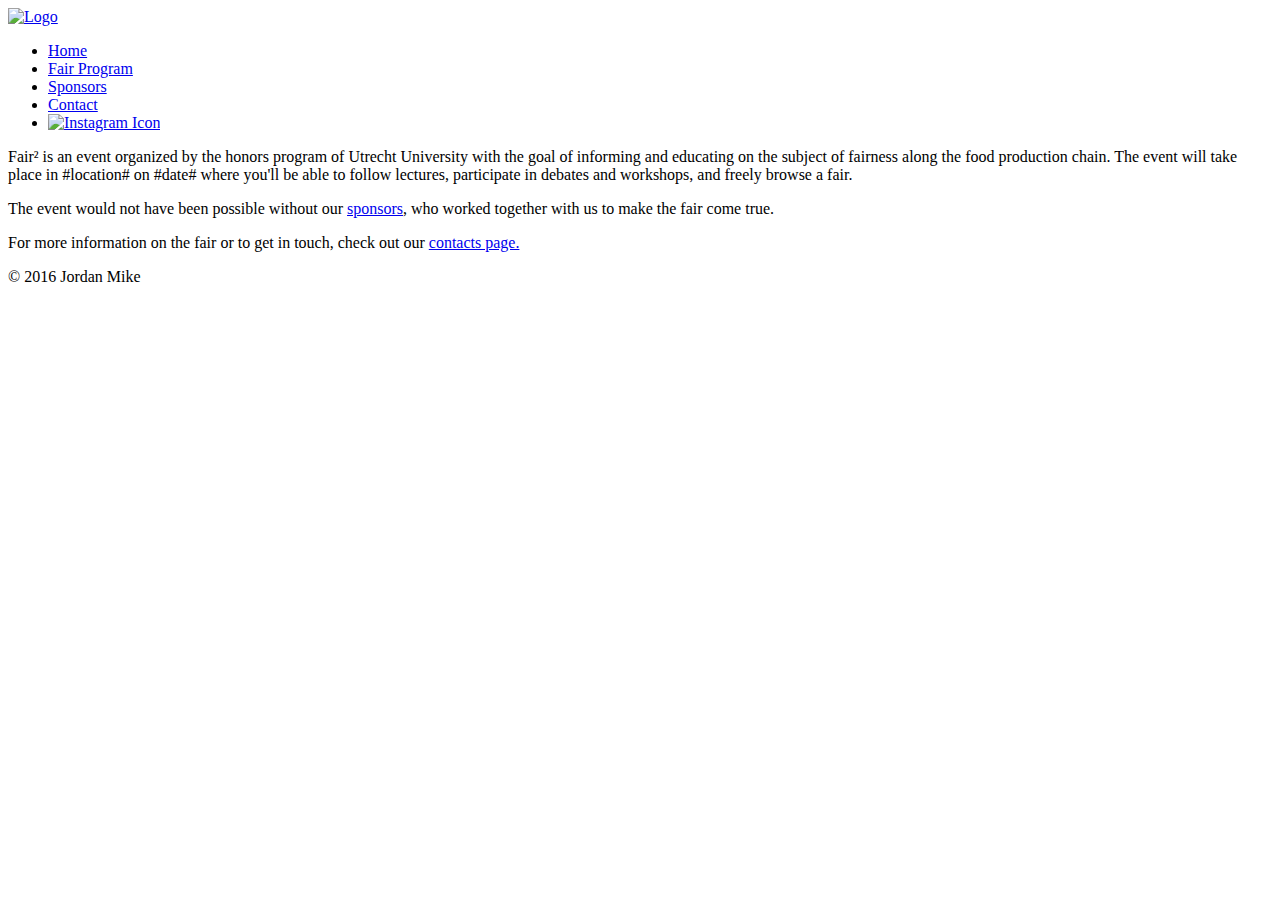
==== index.html @ 5fdf7349 "index" ====
<!DOCTYPE html>
<html>

<head>
    <title>Fair&#178;</title>
    <!-- Meta Zone -->
    <meta charset="utf-8">
    <meta name="description" content="fairsquared, fair food for whatever blah blah" />
    <meta name="keywords" content="fair and square, utrecht university, honors, food, economics, trade">
    <meta name="robots" content="index, follow, all" />
    <meta name="author" content="fairsquared">
    <meta name="publisher" content="fairsquared">
    <meta name="geo.placename" content="Utrecht">
    <meta name="geo.region" content="NL">
    <meta name="google" content="notranslate" />
    <!-- Viewport -->
    <meta name="viewport" content="initial-scale=1, user-scalable=no">
    <meta name="apple-mobile-web-app-capable" content="yes" />
    <meta name="apple-mobile-web-app-status-bar-style" content="black" />
    <meta name="apple-mobile-web-app-title" content="fairsquared">
    <!-- Favicon -->
    <link rel="shortcut icon" type="image/png" href="img/favicon.png" />
    <!-- CSS Stylesheets -->
    <link rel="stylesheet" href="css/style.css">
    <!-- Font -->
    <link href='https://fonts.googleapis.com/css?family=Roboto:400,700,300' rel='stylesheet' type='text/css'>
    <!-- Javascript -->
    <script type="text/javascript" src="js/main.js"></script>
</head>

<body id="page">
    <header>
        <div id="wrap">
            <a href="index.html" title="Home"><img class="logo" src="img/logo.png" alt="Logo" /></a>
            <nav id="nav">
                <ul>
                    <li><a class="selected" href="index.html" title="Home">Home</a></li>
                    <li><a href="menu.html" title="Fair Program">Fair Program</a></li>
                    <li><a href="gallery.html" title="Sponsors">Sponsors</a></li>
                    <li><a href="contact.html" title="Contact">Contact</a></li>
                    <li><a href="https://www.instagram.com/" title="Instagram" target="_blank" /><img class="instagram-header-icon" src="img/instagram-header-icon.png" alt="Instagram Icon"></a>
                    </li>
                </ul>
            </nav>
        </div>
    </header>
    <div class="hero-image-home"> </div>
    <div class="main">
        <p>Fair&#178; is an event organized by the honors program of Utrecht University with the goal of informing and educating on the subject of fairness along the food production chain. The event will take place in #location# on #date# where you'll be able to follow lectures, participate in debates and workshops, and freely browse a fair.</p>
        <p>The event would not have been possible without our <a href="gallery.html" title="Sponsors">sponsors</a>, who worked together with us to make the fair come true.</p>
        <p>For more information on the fair or to get in touch, check out our <a href="contact.html" title="Contact">contacts page.</a></p>
    </div>
    <footer>
        <p>&copy; 2016 Jordan Mike</p>
    </footer>
</body>

</html>
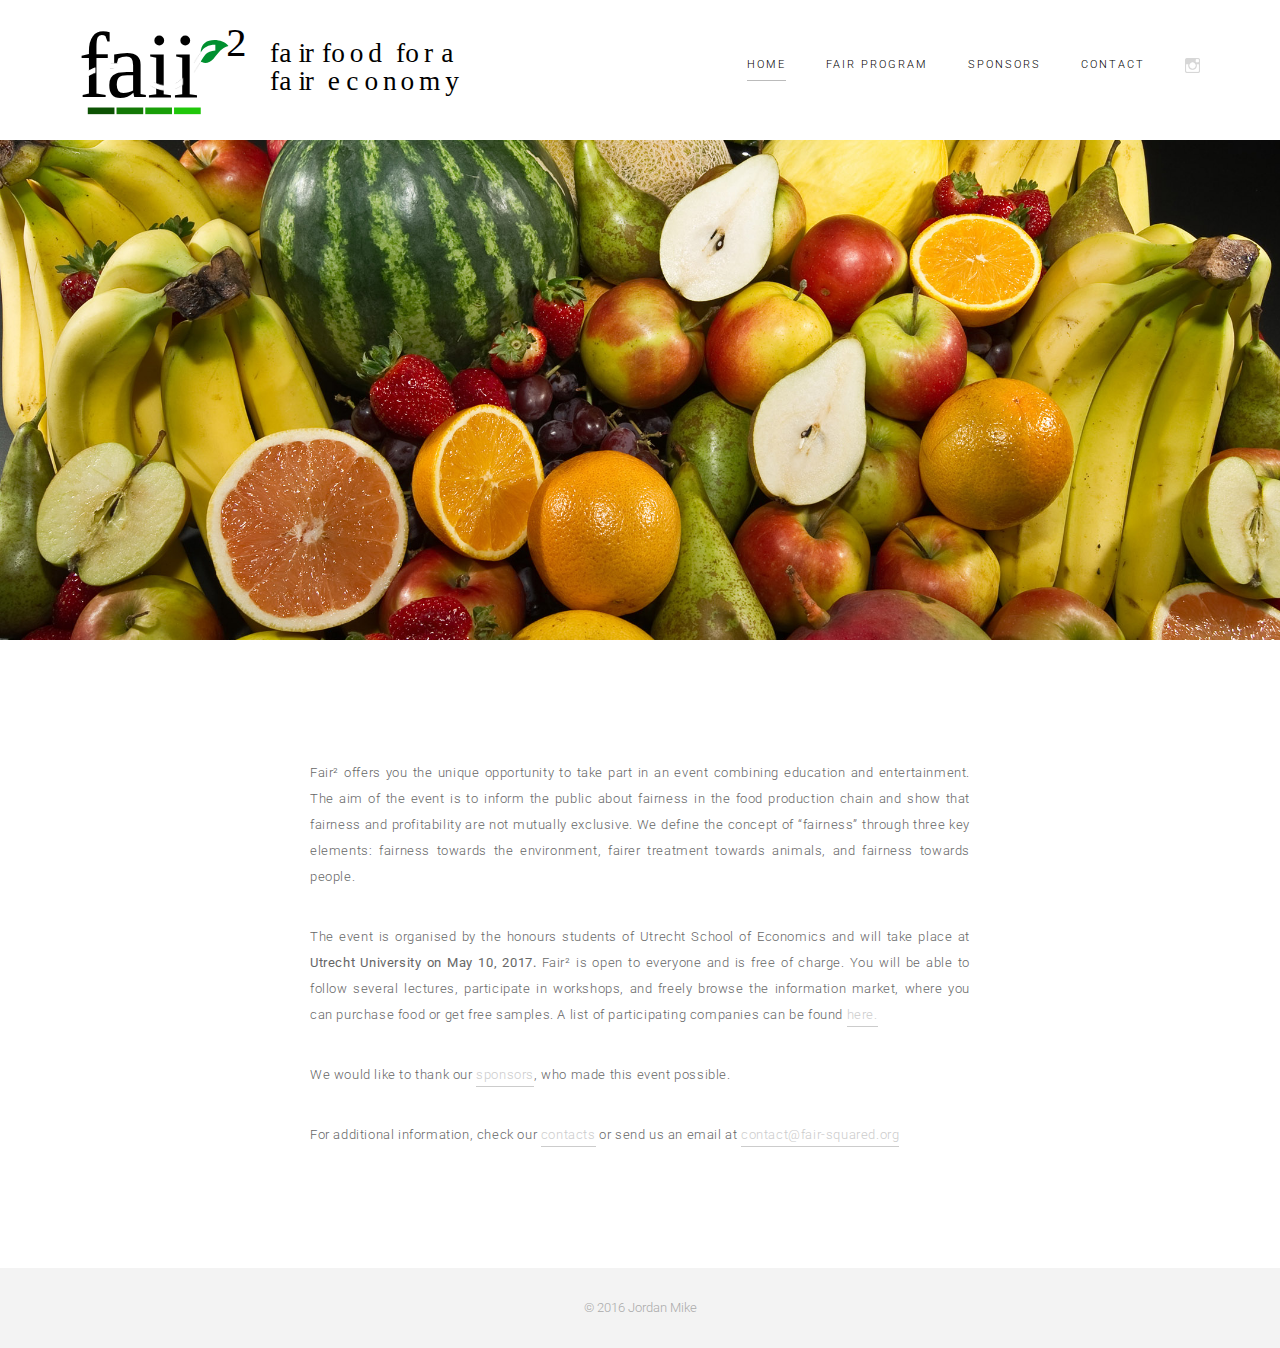
==== commit 94897686: "update" ====
--- a/index.html
+++ b/index.html
@@ -31,7 +31,7 @@
 <body id="page">
     <header>
         <div id="wrap">
-            <a href="index.html" title="Home"><img class="logo" src="img/logo.png" alt="Logo" /></a>
+            <a href="index.html" title="Home"><img class="logo" src="img/logo.svg" alt="Logo" /></a>
             <nav id="nav">
                 <ul>
                     <li><a class="selected" href="index.html" title="Home">Home</a></li>
@@ -46,9 +46,10 @@
     </header>
     <div class="hero-image-home"> </div>
     <div class="main">
-        <p>Fair&#178; is an event organized by the honors program of Utrecht University with the goal of informing and educating on the subject of fairness along the food production chain. The event will take place in #location# on #date# where you'll be able to follow lectures, participate in debates and workshops, and freely browse a fair.</p>
-        <p>The event would not have been possible without our <a href="gallery.html" title="Sponsors">sponsors</a>, who worked together with us to make the fair come true.</p>
-        <p>For more information on the fair or to get in touch, check out our <a href="contact.html" title="Contact">contacts page.</a></p>
+        <p>Fair&#178; offers you the unique opportunity to take part in an event combining education and entertainment. The aim of the event is to inform the public about fairness in the food production chain and show that fairness and profitability are not mutually exclusive. We define the concept of “fairness” through three key elements: fairness towards the environment, fairer treatment towards animals, and fairness towards people.</p>
+        <p>The event is organised by the honours students of Utrecht School of Economics and will take place at <b>Utrecht University on May 10, 2017.</b> Fair&#178; is open to everyone and is free of charge. You will be able to follow several lectures, participate in workshops, and freely browse the information market, where you can purchase food or get free samples. A list of participating companies can be found <a href="gallery.html" title="Sponsors">here.</a></p>
+        <p>We would like to thank our <a href="gallery.html" title="Sponsors">sponsors</a>, who made this event possible.</p>
+        <p>For additional information, check our <a href="contact.html" title="Contact">contacts</a> or send us an email at <a href="mailto:contact@fair-squared.org" title="In regards to Fair&#178;">contact@fair-squared.org</a></p>
     </div>
     <footer>
         <p>&copy; 2016 Jordan Mike</p>
--- a/css/style.css
+++ b/css/style.css
@@ -0,0 +1,524 @@
+/*
+
+Domain: http://www.rubenstom.nl/jordanmike/
+Author: Ruben Stom
+Description: Jordan Mike is a clean website theme.
+Version: 1.2
+
+/* -------------------------------------------------------------- 
+/* =Basis
+-------------------------------------------------------------- */
+
+*, *:after, *:before { 	
+	-webkit-box-sizing: border-box; 
+	-moz-box-sizing: border-box; 
+	box-sizing: border-box; 
+}
+
+* { 
+	margin:0; 
+	padding:0;
+}
+
+body, html { 
+	font-size: 100%; 
+	padding: 0; 
+	margin: 0; 
+	height: 100%;
+}
+
+body {
+ 	background: #fff;
+ 	font-family: 'Roboto', sans-serif;
+}
+
+#page {
+ 	z-index: 10;
+	position: relative;
+	opacity: 0;
+	margin-top: 20px;
+	background: #fff;
+	transition:all 1s ease 1s;
+	-webkit-transition:all 1s ease 1s;
+	-moz-transition:all 1s ease 1s;
+	-o-transition:all 1s ease 1s;
+}
+
+#page.displayed {
+	opacity: 1;
+	margin: 0;
+}
+
+hr {
+    height: 1px;
+    background-color: #e9e9e9;
+    border: 0px;
+}
+
+/* -------------------------------------------------------------- 
+/* =TYPOGRAPHY
+-------------------------------------------------------------- */
+
+p {
+	color: #666666;
+	margin-bottom: 34px;
+	font-size: 13px;
+	line-height: 26px;
+	font-weight: 300;
+	letter-spacing: 0.6px;
+}
+
+a {
+	outline: none;
+	text-decoration: none;
+	color: #ccc;
+	transition: 500ms ease;
+	-moz-transition: 500ms ease;
+	-webkit-transition: 500ms ease;
+	-ms-transition: 500ms ease;
+	-o-transition: 500ms ease;
+	border-bottom: 1px solid #ccc;
+	padding-bottom: 4px;
+}
+
+a:hover {
+	opacity: 0.5;
+}
+
+/* -------------------------------------------------------------- 
+/* =Header
+-------------------------------------------------------------- */
+
+header {
+	width: 100%;
+	height: 140px;
+	line-height: 30px;
+	padding: 0 80px;
+	z-index: 100;
+	top: 0;
+}
+
+#nav {
+	float: right;
+}
+
+#nav ul li {
+    float: left;
+    list-style: none;
+}
+
+#nav ul li a {
+    display: block;
+    margin-left: 40px;
+    margin-top: 50px;
+    color: #666;
+    font-size: 11px;
+    font-weight: 300;
+    letter-spacing: 2px;
+    color: #000;
+    text-transform: uppercase;
+    border-bottom: 0px;
+	padding-bottom: 0px;
+}
+
+header .logo {
+	height: 90px;
+	margin-top: 25px;
+	float: left;
+	position: absolute;
+	transition: 500ms ease;
+	-moz-transition: 500ms ease;
+	-webkit-transition: 500ms ease;
+	-ms-transition: 500ms ease;
+	-o-transition: 500ms ease;
+}
+
+header img:hover {
+	opacity: 0.7;
+}
+
+header .instagram-header-icon {
+	height: 15px;
+	margin-top: 8px;
+}
+
+#nav ul li .selected {
+    border-bottom: 1px solid #bbbbbb;
+}
+
+/* -------------------------------------------------------------- 
+/* =Hero Image
+-------------------------------------------------------------- */
+
+.hero-image-home {
+	width: 100%;
+	height: 500px;
+    background-color: #f3f3f3;
+	background-image: url('../img/hero-image-home.jpg');
+	background-position: center;
+	background-size: cover;
+	overflow: hidden;
+}
+
+.hero-image-menu {
+    width: 100%;
+    height: 350px;
+    background-color: #f3f3f3;
+    background-image: url('../img/hero-image-menu.jpg');
+    background-position: center;
+    background-size: cover;
+    overflow: hidden;
+}
+
+.hero-image-gallery {
+    width: 100%;
+    height: 350px;
+    background-color: #f3f3f3;
+    background-image: url('../img/hero-image-gallery.jpg');
+    background-position: center;
+    background-size: cover;
+    overflow: hidden;
+}
+
+.hero-image-contact {
+    width: 100%;
+    height: 350px;
+    background-color: #f3f3f3;
+    background-image: url('../img/hero-image-contact.jpg');
+    background-position: center;
+    background-size: cover;
+    overflow: hidden;
+}
+
+/* -------------------------------------------------------------- 
+/* =Main
+-------------------------------------------------------------- */
+
+.main {
+	width: 660px;
+	margin: 120px auto;
+	text-align: justify;
+}
+
+/* -------------------------------------------------------------- 
+/* =Menu Table
+-------------------------------------------------------------- */
+
+th, td {
+    padding: 4px 20px 0 25px;
+    height: 45px;
+    text-align: left;
+}
+
+table {
+    width: 100%;
+    border-collapse: collapse;
+    font-size: 13px;
+    line-height: 26px;
+    font-weight: 300;
+    letter-spacing: 0.6px;
+    color: #666666;
+}
+
+th {
+    color: #666;
+    height: 45px;
+    font-size: 13px;
+    line-height: 26px;
+    font-weight: 300;
+    letter-spacing: 0.6px;
+}
+
+td:nth-of-type(even) {
+    text-align: right;
+    padding: 0 25px 0 20px;
+    min-width: 90px;
+}
+
+/* -------------------------------------------------------------- 
+/* =Gallery
+-------------------------------------------------------------- */
+
+.example-image {
+  width: 150px;
+  height: 150px;
+}
+
+.example-image-link {
+  width: 150px;
+  height: 150px;
+  margin: 0;
+  display: inline-block;
+  margin-bottom: 20px;
+  margin-right: 20px;
+}
+
+.example-image-link:nth-of-type(4n+0) {
+   margin-right: 0px;
+}
+
+/* -------------------------------------------------------------- 
+/* =Contact Form
+-------------------------------------------------------------- */
+
+form input, 
+form textarea {
+    font-family: 'Roboto', sans-serif;
+    width: 100%;
+    border: 1px solid #c7c7c7;
+    height: 35px;
+    margin-bottom: 20px;
+    padding-left: 14px;
+    font-size: 12px;
+    border-radius: 1px;
+  	font-weight: 300;
+  	letter-spacing: 0.6px;
+    transition: 500ms ease;
+    -moz-transition: 500ms ease;
+    -webkit-transition: 500ms ease;
+    -ms-transition: 500ms ease;
+    -o-transition: 500ms ease;
+}
+
+form input:active,
+form textarea:active,
+form input:focus,
+form textarea:focus {
+    border: 1px solid #343638;
+    outline: none;
+    transition: 500ms ease;
+    -moz-transition: 500ms ease;
+    -webkit-transition: 500ms ease;
+    -ms-transition: 500ms ease;
+    -o-transition: 500ms ease;
+}
+
+form textarea {
+    height: 100px;
+    padding: 10px 0 0 14px;
+    transition: 500ms ease;
+    -moz-transition: 500ms ease;
+    -webkit-transition: 500ms ease;
+    -ms-transition: 500ms ease;
+    -o-transition: 500ms ease;
+    -webkit-appearance: none;
+    -webkit-border-radius:0; 
+    border-radius:0;
+}
+
+form textarea:focus {
+ 	height: 200px;
+ 	transition: 500ms ease;
+    -moz-transition: 500ms ease;
+    -webkit-transition: 500ms ease;
+    -ms-transition: 500ms ease;
+    -o-transition: 500ms ease;
+}
+
+form input:last-of-type {
+    color: #fff;
+    display: block;
+    width: 160px;
+    border: 1px solid #343638;
+    padding-left: 0;
+    background-color: #343638;
+    height: 40px;
+    line-height: 36px;
+    transition: 500ms ease;
+    -moz-transition: 500ms ease;
+    -webkit-transition: 500ms ease;
+    -ms-transition: 500ms ease;
+    -o-transition: 500ms ease;
+}
+
+form input:last-of-type:hover, 
+form input:last-of-type:focus, 
+form input:last-of-type:active {
+    background-color: #fff;
+    color: #000;
+    border: 1px solid #343638;
+    cursor: pointer;
+    transition: 500ms ease;
+    -moz-transition: 500ms ease;
+    -webkit-transition: 500ms ease;
+    -ms-transition: 500ms ease;
+    -o-transition: 500ms ease;
+}
+
+input {
+ 	-webkit-appearance: none;
+    -webkit-border-radius:0; 
+    border-radius:0;
+}
+
+/* -------------------------------------------------------------- 
+/* =Footer
+-------------------------------------------------------------- */
+
+footer {
+	text-align: center;
+	background-color: #f3f3f3;
+	height: 80px;
+}
+
+footer p {
+	font-size: 13px;
+	color: #aaa;
+	letter-spacing: 0;
+	line-height: 80px;
+	margin-bottom: 0;
+}
+
+/* -------------------------------------------------------------- 
+/* =Responsive / Screen under 600px
+-------------------------------------------------------------- */
+
+@media screen and (max-width: 720px) {
+
+/* -------------------------------------------------------------- 
+/* =Header Responsive
+-------------------------------------------------------------- */
+
+header {
+    padding-left: 30px;
+}
+
+#nav {
+	width: 100%;
+    top: 132px;
+    position: absolute;
+    right: 0;
+}
+
+#nav:before {
+    font-family: sans-serif;
+    font-style: normal;
+    content: '\2630';
+    display: block;
+    position: absolute;
+    right: 30px;
+    top: -82px;
+    line-height: 27px;
+    font-size: 20px;
+    color: #323232;
+    cursor: pointer;
+}
+
+#nav ul {
+    background-color: #343638;
+    width: 100%;
+    text-align: center;
+    margin: 0 auto;
+}
+
+#nav ul li {
+    float: none;
+}
+
+#nav ul li a {
+    line-height: 60px;
+    margin: 0;
+    color: #fff;
+    z-index: 10;
+    height: 60px;
+    transition: 500ms ease;
+    -moz-transition: 500ms ease;
+    -webkit-transition: 500ms ease;
+    -ms-transition: 500ms ease;
+    -o-transition: 500ms ease;
+}
+
+#nav ul li a:last-of-type {
+
+}
+
+#nav ul li a:hover {
+    background-color: #fff;
+    color: #000;
+    text-decoration: none;
+    opacity: 1;
+}
+
+#nav ul {
+    display: block;
+    height: 0;
+    opacity: 0;
+    overflow: hidden;
+    transition: 500ms ease-in-out;
+    -moz-transition: 500ms ease-in-out;
+    -webkit-transition: 500ms ease-in-out;
+    -ms-transition: 500ms ease-in-out;
+    -o-transition: 500ms ease-in-out;
+
+    transform: perspective(0) rotate3d(0, 0, 0, 0);
+    -moz-transform: perspective(0) rotate3d(1, 0, 0, -90deg);
+    -ms-transform: perspective(0) rotate3d(0, 0, 0, 0);
+    -o-transform: perspective(0) rotate3d(0, 0, 0, 0);
+    -webkit-transform: perspective(0) rotate3d(1, 0, 0, -90deg);
+
+    transform-origin: 100% 0%;
+    -moz-transform-origin: 100% 0%;
+    -webkit-transform-origin: 100% 0%;
+    -ms-transform-origin: 100% 0%;
+    -o-transform-origin: 100% 0%;
+}
+
+#nav.open ul {
+    height: auto;
+    opacity: 1;
+    transform: translateY(8px);
+    -ms-transform: translateY(8px);
+    -o-transform: translateY(8px);
+    -moz-transform: translateY(8px);
+    -webkit-transform: translateY(8px);
+}
+
+#nav ul li .selected {
+    border-bottom: 0px;
+}
+
+/* -------------------------------------------------------------- 
+/* =Hero Image Responsive
+-------------------------------------------------------------- */
+
+.hero-image-home,
+.hero-image-menu,
+.hero-image-gallery,
+.hero-image-contact {
+	height: 300px;
+}
+
+/* -------------------------------------------------------------- 
+/* =Main Responsive
+-------------------------------------------------------------- */
+
+.main {
+	padding: 0 30px; 
+	width: auto;
+}
+
+/* -------------------------------------------------------------- 
+/* =Gallery
+-------------------------------------------------------------- */
+
+.example-image {
+    width: 100%;
+    height: auto;
+}
+
+.example-image-link,
+.example-image-link:nth-of-type(4n+0) {
+    width: 48%;
+    height: auto;
+    margin-bottom: 20px;
+    margin-right: 4%;
+    border-bottom: 0;
+    padding-bottom: 0;
+}
+
+.example-image-link:nth-of-type(even) {
+    margin-right: 0px;
+}
+
+}
+
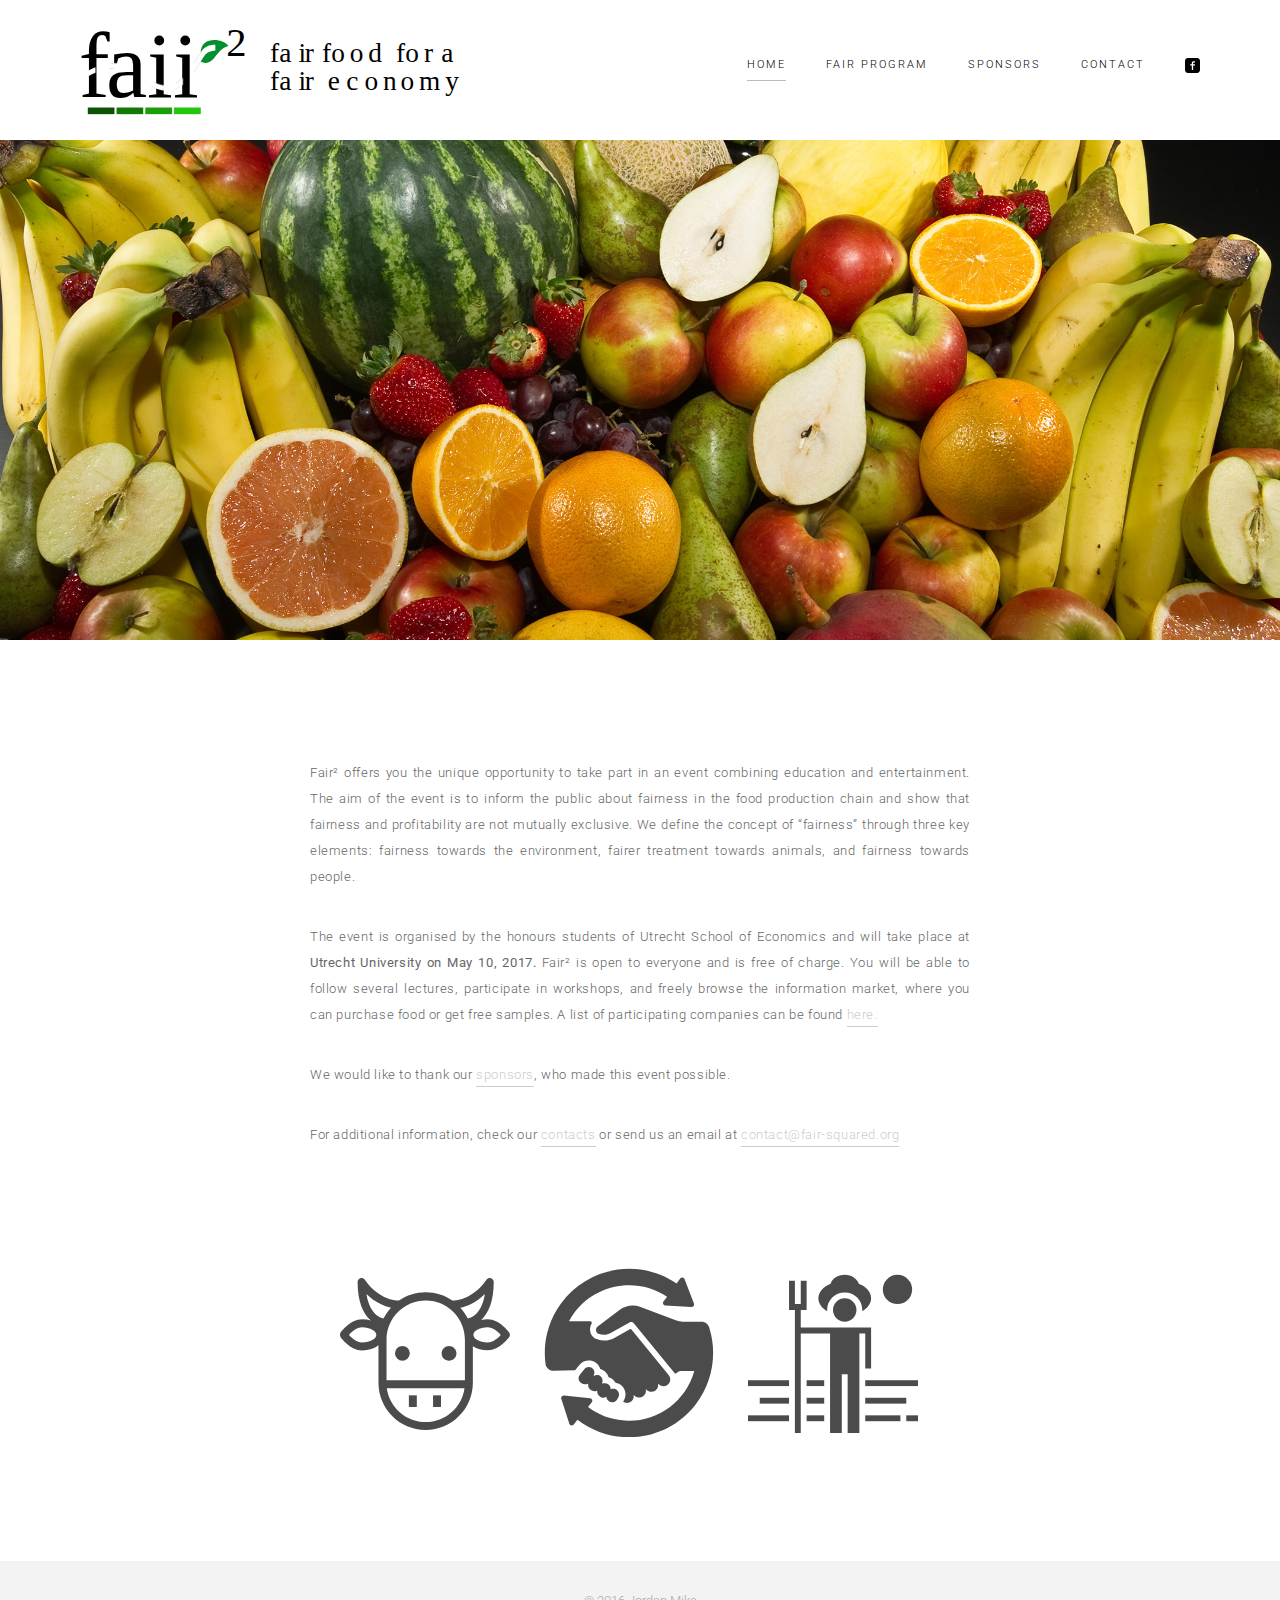
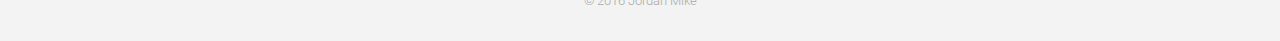
==== commit 7e834521: "update" ====
--- a/index.html
+++ b/index.html
@@ -38,7 +38,7 @@
                     <li><a href="menu.html" title="Fair Program">Fair Program</a></li>
                     <li><a href="gallery.html" title="Sponsors">Sponsors</a></li>
                     <li><a href="contact.html" title="Contact">Contact</a></li>
-                    <li><a href="https://www.instagram.com/" title="Instagram" target="_blank" /><img class="instagram-header-icon" src="img/instagram-header-icon.png" alt="Instagram Icon"></a>
+                    <li><a href="https://www.instagram.com/" title="Instagram" target="_blank" /><img class="instagram-header-icon" src="img/facebook-icon.svg" alt="Instagram Icon"></a>
                     </li>
                 </ul>
             </nav>
@@ -51,6 +51,7 @@
         <p>We would like to thank our <a href="gallery.html" title="Sponsors">sponsors</a>, who made this event possible.</p>
         <p>For additional information, check our <a href="contact.html" title="Contact">contacts</a> or send us an email at <a href="mailto:contact@fair-squared.org" title="In regards to Fair&#178;">contact@fair-squared.org</a></p>
     </div>
+    <div class="main home-icons-div"> <img class="home-icons" src="img/cow.svg" /> <img class="home-icons" src="img/trade.svg" /> <img class="home-icons" src="img/farmer.svg" /> </div>
     <footer>
         <p>&copy; 2016 Jordan Mike</p>
     </footer>
--- a/css/style.css
+++ b/css/style.css
@@ -521,4 +521,20 @@
 }
 
 }
-
+.home-icons-div {
+ margin-top: 10px;   
+}
+.home-icons {
+    width: 200px;
+    height: auto;
+    padding-left: 30px;
+    opacity: 0.7;
+    transition: opacity 500ms ease-in-out;
+    -moz-transition: opacity 500ms ease-in-out;
+    -webkit-transition: opacity 500ms ease-in-out;
+    -ms-transition: opacity 500ms ease-in-out;
+    -o-transition: opacity 500ms ease-in-out;
+}
+.home-icons:hover {
+    opacity: 1;
+}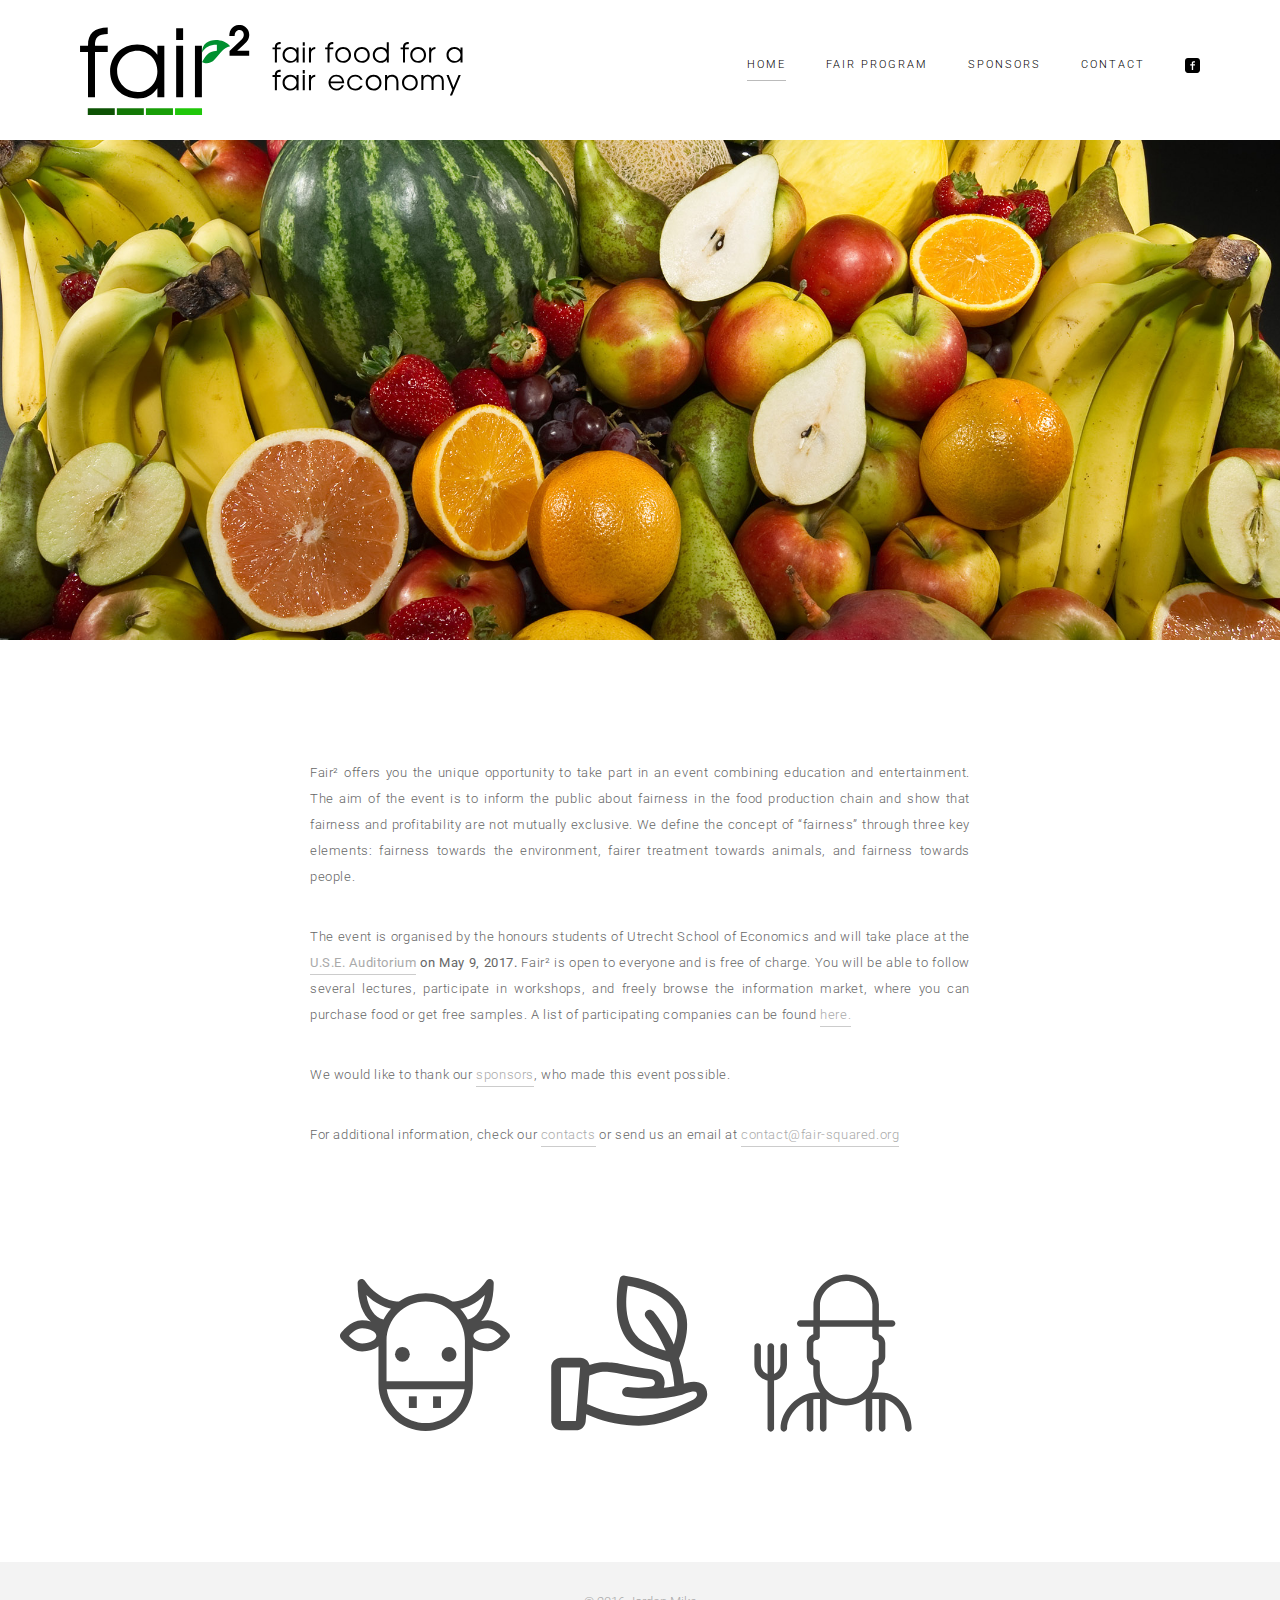
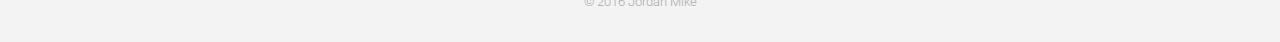
==== commit b4291735: "update 2017" ====
--- a/index.html
+++ b/index.html
@@ -47,7 +47,7 @@
     <div class="hero-image-home"> </div>
     <div class="main">
         <p>Fair&#178; offers you the unique opportunity to take part in an event combining education and entertainment. The aim of the event is to inform the public about fairness in the food production chain and show that fairness and profitability are not mutually exclusive. We define the concept of “fairness” through three key elements: fairness towards the environment, fairer treatment towards animals, and fairness towards people.</p>
-        <p>The event is organised by the honours students of Utrecht School of Economics and will take place at <b>Utrecht University on May 10, 2017.</b> Fair&#178; is open to everyone and is free of charge. You will be able to follow several lectures, participate in workshops, and freely browse the information market, where you can purchase food or get free samples. A list of participating companies can be found <a href="gallery.html" title="Sponsors">here.</a></p>
+        <p>The event is organised by the honours students of Utrecht School of Economics and will take place at the <b><a href="https://www.uu.nl/en/organisation/utrecht-university-school-of-economics-use/contact-us/map-of-the-international-campus-utrecht-icu">U.S.E. Auditorium</a> on May 9, 2017.</b> Fair&#178; is open to everyone and is free of charge. You will be able to follow several lectures, participate in workshops, and freely browse the information market, where you can purchase food or get free samples. A list of participating companies can be found <a href="gallery.html" title="Sponsors">here.</a></p>
         <p>We would like to thank our <a href="gallery.html" title="Sponsors">sponsors</a>, who made this event possible.</p>
         <p>For additional information, check our <a href="contact.html" title="Contact">contacts</a> or send us an email at <a href="mailto:contact@fair-squared.org" title="In regards to Fair&#178;">contact@fair-squared.org</a></p>
     </div>
--- a/css/style.css
+++ b/css/style.css
@@ -71,7 +71,7 @@
 a {
 	outline: none;
 	text-decoration: none;
-	color: #ccc;
+	color: #aaa;
 	transition: 500ms ease;
 	-moz-transition: 500ms ease;
 	-webkit-transition: 500ms ease;
